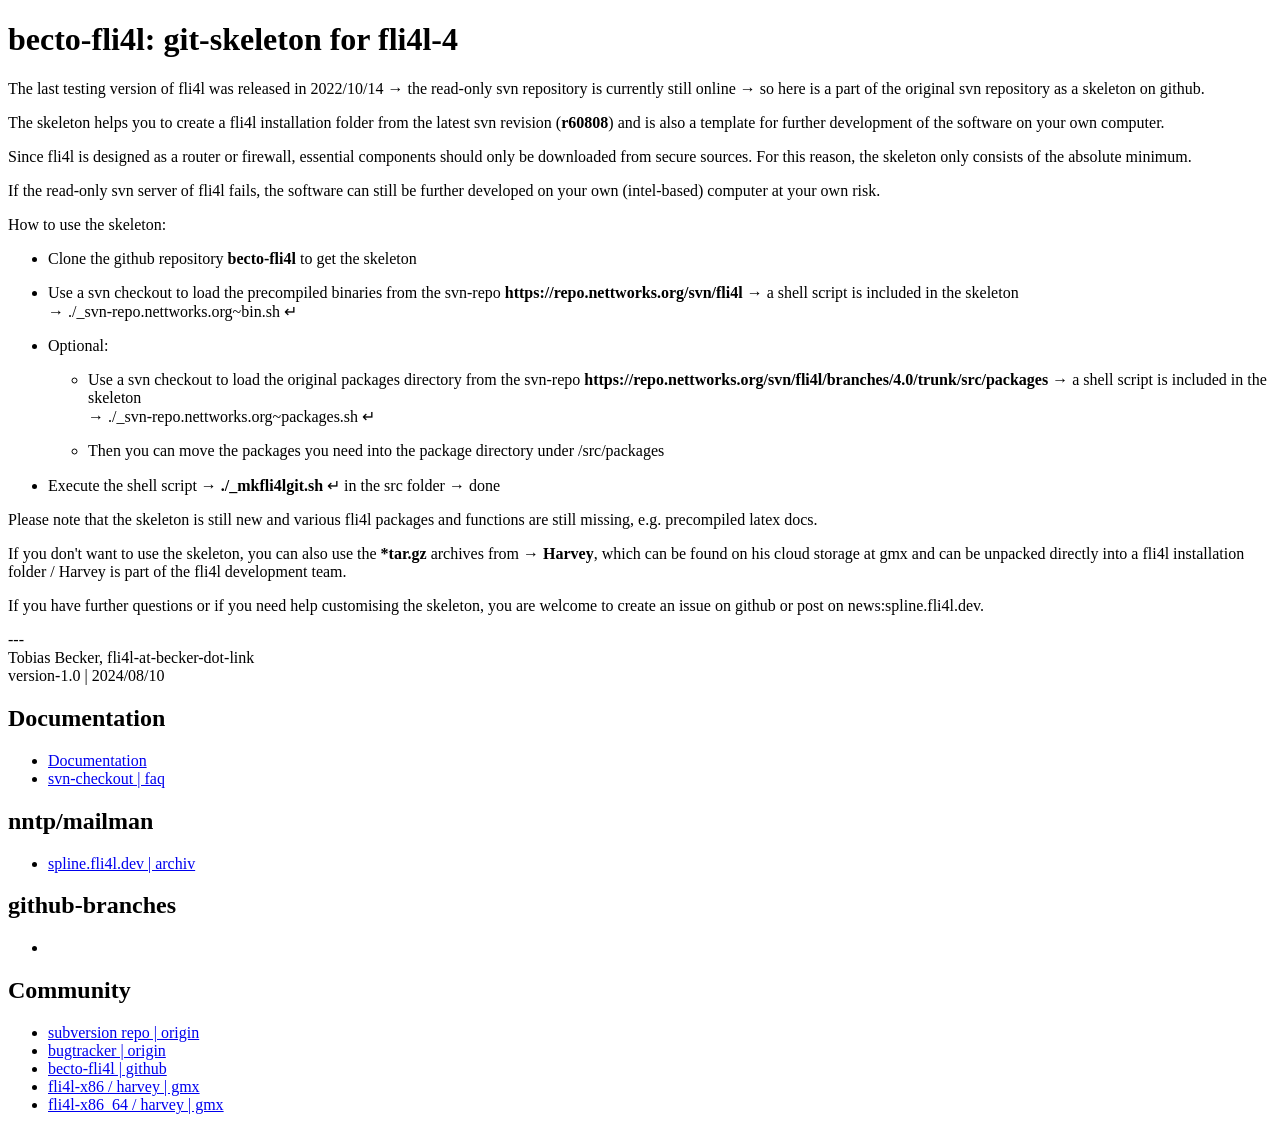
==== _nanoc-staging/index.html @ dbe66974 "change becto-fli4l nanoc pages / build directory" ====
<!DOCTYPE HTML>
<html lang="en">
  <head>
    <meta charset="utf-8">
    <title>becto-fli4l: git-skeleton for fli4l-4 - Home</title>
    <link rel="stylesheet" href="/stylesheet.css">

    <!-- you don't need to keep this, but it's cool for stats! -->
    <meta name="generator" content="Nanoc 4.13.0">
  </head>
  <body>
    <div id="main">
      <h1>becto-fli4l: git-skeleton for fli4l-4</h1>

<p>The last testing version of fli4l was released in 2022/10/14 &rarr; the read-only svn repository is currently still online &rarr; so here is a part of the original svn repository as a skeleton on github.</p>
<p>The skeleton helps you to create a fli4l installation folder from the latest svn revision (<strong>r60808</strong>) and is also a template for further development of the software on your own computer.</p>
<p>Since fli4l is designed as a router or firewall, essential components should only be downloaded from secure sources. For this reason, the skeleton only consists of the absolute minimum.</p>
<p>If the read-only svn server of fli4l fails, the software can still be further developed on your own (intel-based) computer at your own risk.</p>

<p>How to use the skeleton:</p>
<ul>
  <li><p>Clone the github repository <strong>becto-fli4l</strong> to get the skeleton</p></li>
  <li><p>Use a svn checkout to load the precompiled binaries from the svn-repo <strong>https://repo.nettworks.org/svn/fli4l</strong> &rarr; a shell script is included in the skeleton </br>&rarr; ./_svn-repo.nettworks.org~bin.sh &crarr; </p></li>
  <li><p>Optional:</p></li>
    <ul>
      <li><p>Use a svn checkout to load the original packages directory from the svn-repo <strong>https://repo.nettworks.org/svn/fli4l/branches/4.0/trunk/src/packages</strong> &rarr; a shell script is included in the skeleton </br>&rarr; ./_svn-repo.nettworks.org~packages.sh &crarr;</p></li>
    </ul>
    <ul>
      <li><p>Then you can move the packages you need into the package directory under /src/packages</p></li>
    </ul>
  <li><p>Execute the shell script &rarr; <strong>./_mkfli4lgit.sh</strong> &crarr; in the src folder &rarr; done</p></li>
</ul>

<p>Please note that the skeleton is still new and various fli4l packages and functions are still missing, e.g. precompiled latex docs.</p>
<p>If you don't want to use the skeleton, you can also use the <strong>*tar.gz</strong> archives from &rarr; <strong>Harvey</strong>, which can be found on his cloud storage at gmx and can be unpacked directly into a fli4l installation folder / Harvey is part of the fli4l development team.</p>
<p>If you have further questions or if you need help customising the skeleton, you are welcome to create an issue on github or post on news:spline.fli4l.dev.</p>
<p>---</br>Tobias Becker, fli4l-at-becker-dot-link</br>version-1.0 | 2024/08/10</p>

    </div>
    <div id="sidebar">
      <h2>Documentation</h2>
      <ul>
        <li><a href="http://www.fli4l.de/doku.php?id=fli4l:download:developerversion:start" target=”_blank”>Documentation</a></li>
        <li><a href="https://nettworks.atlassian.net/wiki/spaces/f/pages/3377491/Verzeichnisstruktur+eines+fli4l+SVN+checkouts" target="_blank">svn-checkout | faq</a></li>
      </ul>
      <h2>nntp/mailman</h2>
      <ul>
        <li><a href="https://lists.spline.de/pipermail/fli4l_dev" target="_blank">spline.fli4l.dev | archiv</a></li>
      </ul>
        <h2>github-branches</h2>
      <ul>
        <li></li>
      </ul>
      <h2>Community</h2>
      <ul>
        <li><a href="https://repo.nettworks.org/svn/fli4l/" target="_blank">subversion repo | origin</a></li>
        <li><a href="http://www.fli4l.de/doku.php?id=fli4l:entwicklung:bugtracker:start" target="_blank">bugtracker | origin</a></li>
        <li><a href="https://github.com/becto-fli4l/becto-fli4l.github.io" target="_blank">becto-fli4l | github</a></li>
        <li><a href="https://c.gmx.net/@324458686707668070/jdY4GDsIQFyNDrKJmJ8JXQ" target="_blank">fli4l-x86 / harvey | gmx</a></li>
        <li><a href="https://c.gmx.net/@324458686707668070/s-fStZRdQRii8bsfJUr6aA" target="_blank">fli4l-x86_64 / harvey | gmx</a></li>
      </ul>
    </div>
  </body>
</html>
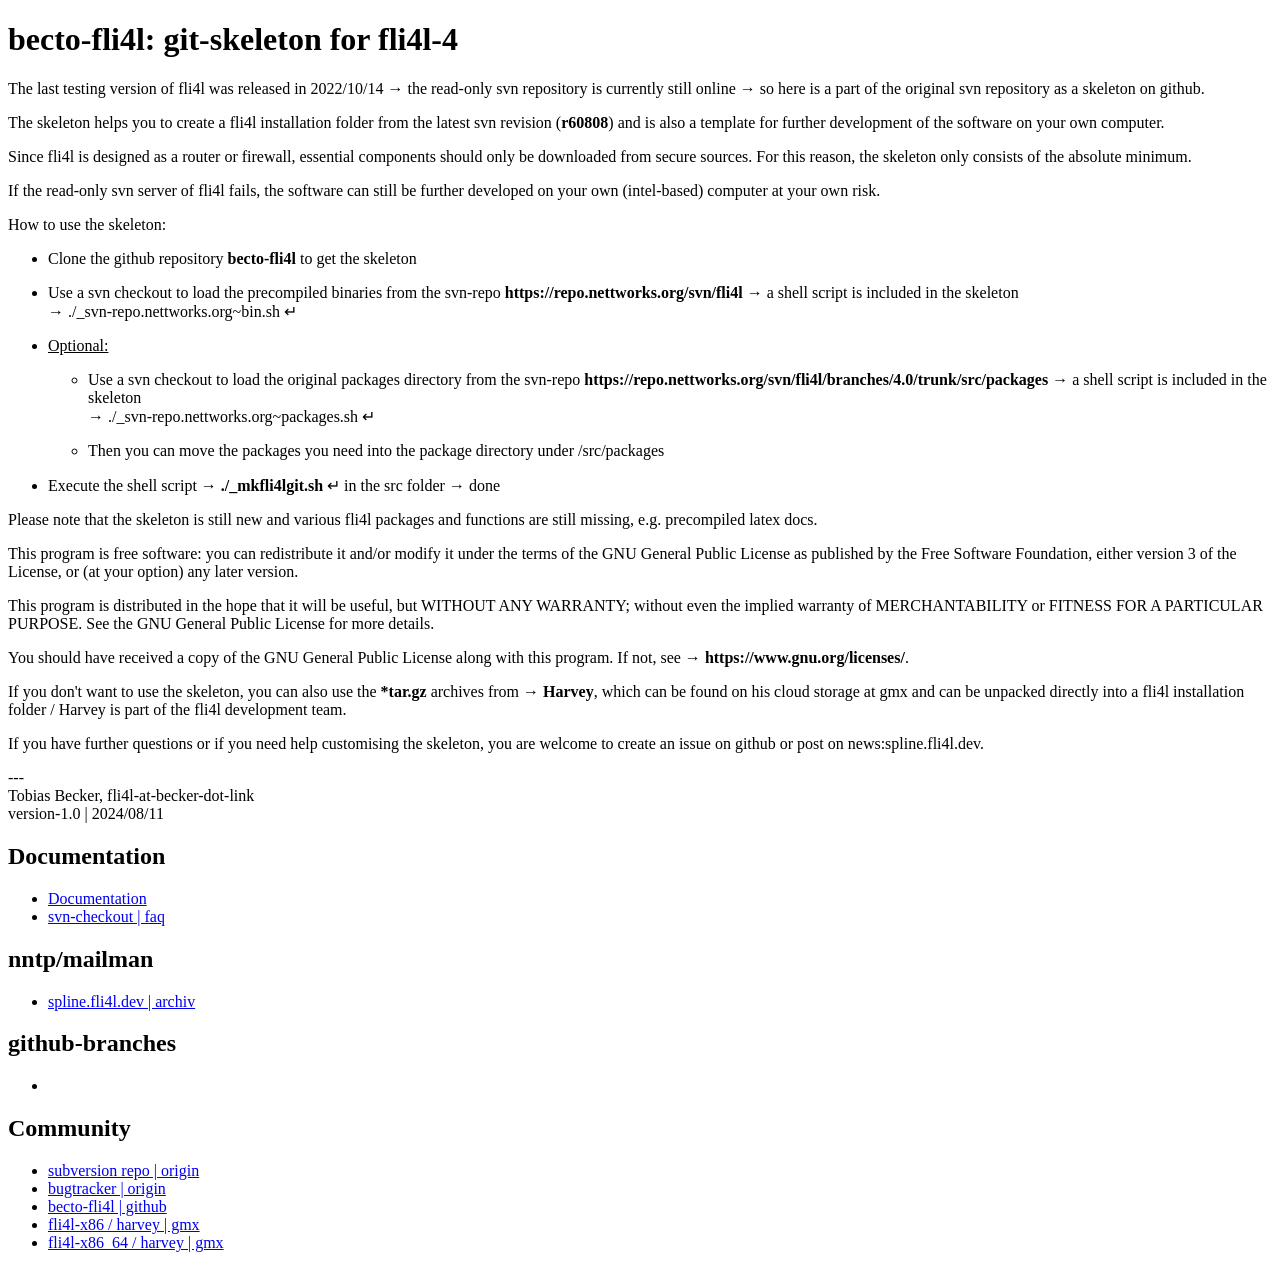
==== commit e9db6d49: "update index.html -> add modifications / GPLv3" ====
--- a/_nanoc-staging/index.html
+++ b/_nanoc-staging/index.html
@@ -21,7 +21,7 @@
 <ul>
   <li><p>Clone the github repository <strong>becto-fli4l</strong> to get the skeleton</p></li>
   <li><p>Use a svn checkout to load the precompiled binaries from the svn-repo <strong>https://repo.nettworks.org/svn/fli4l</strong> &rarr; a shell script is included in the skeleton </br>&rarr; ./_svn-repo.nettworks.org~bin.sh &crarr; </p></li>
-  <li><p>Optional:</p></li>
+  <li><p><u>Optional:</u></p></li>
     <ul>
       <li><p>Use a svn checkout to load the original packages directory from the svn-repo <strong>https://repo.nettworks.org/svn/fli4l/branches/4.0/trunk/src/packages</strong> &rarr; a shell script is included in the skeleton </br>&rarr; ./_svn-repo.nettworks.org~packages.sh &crarr;</p></li>
     </ul>
@@ -32,9 +32,12 @@
 </ul>
 
 <p>Please note that the skeleton is still new and various fli4l packages and functions are still missing, e.g. precompiled latex docs.</p>
+<p>This program is free software: you can redistribute it and/or modify it under the terms of the GNU General Public License as published by the Free Software Foundation, either version 3 of the License, or (at your option) any later version.</p>
+<p>This program is distributed in the hope that it will be useful, but WITHOUT ANY WARRANTY; without even the implied warranty of MERCHANTABILITY or FITNESS FOR A PARTICULAR PURPOSE. See the GNU General Public License for more details.</p>
+<p>You should have received a copy of the GNU General Public License along with this program. If not, see &rarr; <strong>https://www.gnu.org/licenses/</strong>.</p>
 <p>If you don't want to use the skeleton, you can also use the <strong>*tar.gz</strong> archives from &rarr; <strong>Harvey</strong>, which can be found on his cloud storage at gmx and can be unpacked directly into a fli4l installation folder / Harvey is part of the fli4l development team.</p>
 <p>If you have further questions or if you need help customising the skeleton, you are welcome to create an issue on github or post on news:spline.fli4l.dev.</p>
-<p>---</br>Tobias Becker, fli4l-at-becker-dot-link</br>version-1.0 | 2024/08/10</p>
+<p>---</br>Tobias Becker, fli4l-at-becker-dot-link</br>version-1.0 | 2024/08/11</p>
 
     </div>
     <div id="sidebar">
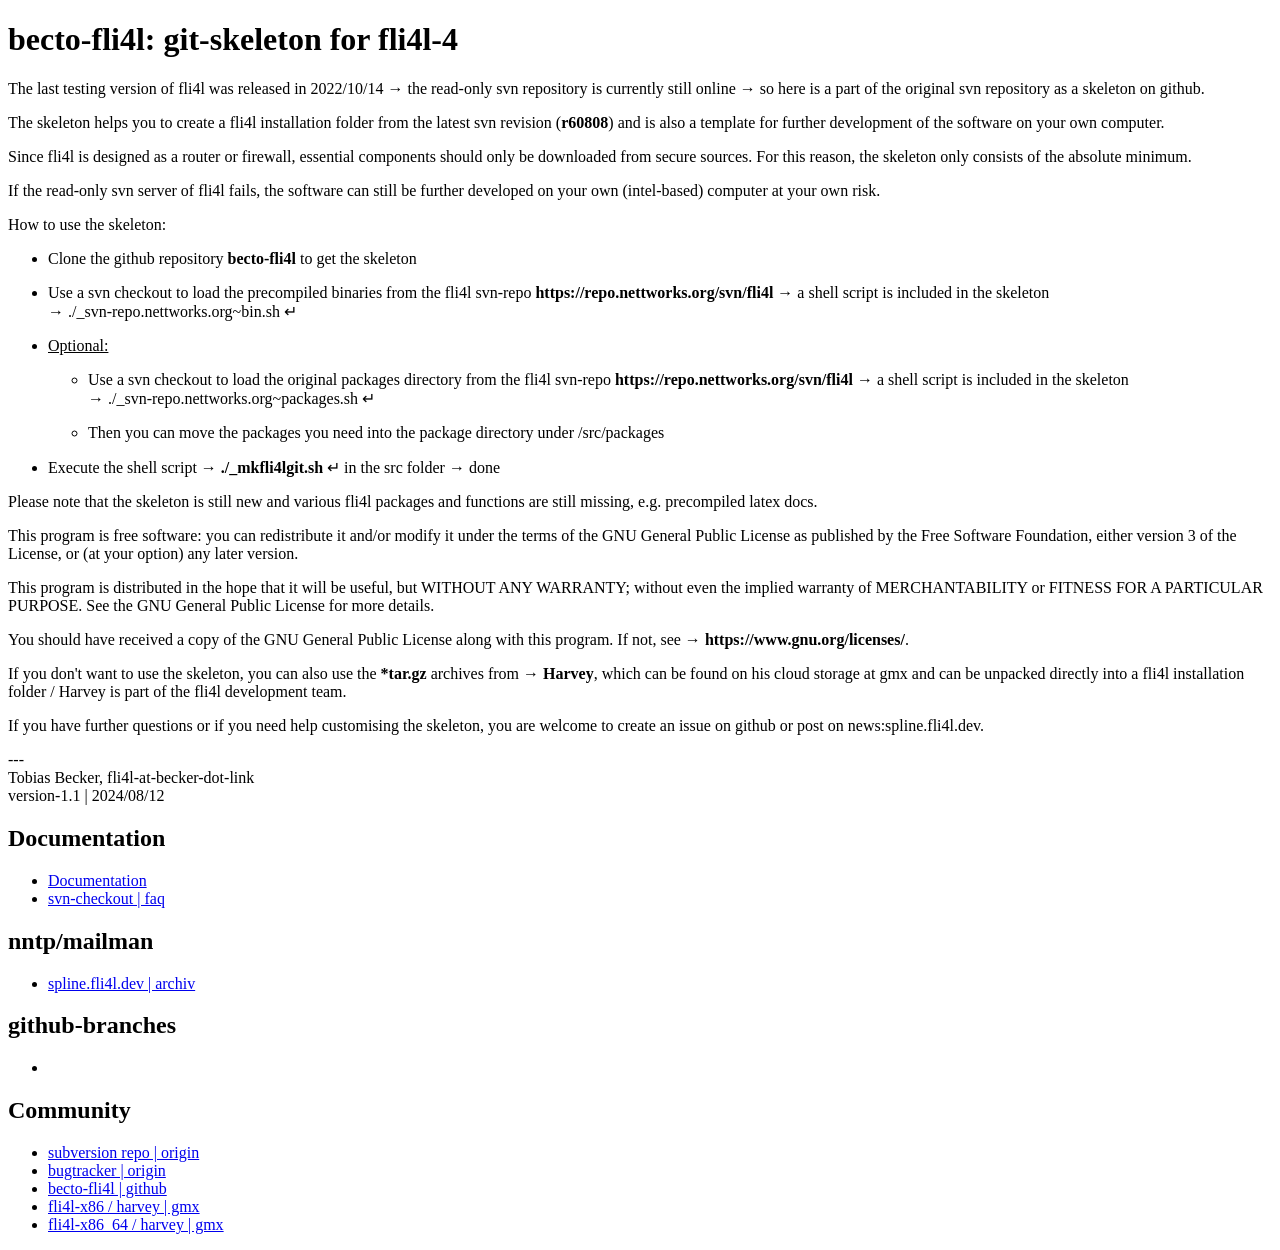
==== commit f7e220a0: "update index.html -> typo" ====
--- a/_nanoc-staging/index.html
+++ b/_nanoc-staging/index.html
@@ -20,10 +20,10 @@
 <p>How to use the skeleton:</p>
 <ul>
   <li><p>Clone the github repository <strong>becto-fli4l</strong> to get the skeleton</p></li>
-  <li><p>Use a svn checkout to load the precompiled binaries from the svn-repo <strong>https://repo.nettworks.org/svn/fli4l</strong> &rarr; a shell script is included in the skeleton </br>&rarr; ./_svn-repo.nettworks.org~bin.sh &crarr; </p></li>
+  <li><p>Use a svn checkout to load the precompiled binaries from the fli4l svn-repo <strong>https://repo.nettworks.org/svn/fli4l</strong> &rarr; a shell script is included in the skeleton </br>&rarr; ./_svn-repo.nettworks.org~bin.sh &crarr; </p></li>
   <li><p><u>Optional:</u></p></li>
     <ul>
-      <li><p>Use a svn checkout to load the original packages directory from the svn-repo <strong>https://repo.nettworks.org/svn/fli4l/branches/4.0/trunk/src/packages</strong> &rarr; a shell script is included in the skeleton </br>&rarr; ./_svn-repo.nettworks.org~packages.sh &crarr;</p></li>
+      <li><p>Use a svn checkout to load the original packages directory from the fli4l svn-repo <strong>https://repo.nettworks.org/svn/fli4l</strong> &rarr; a shell script is included in the skeleton </br>&rarr; ./_svn-repo.nettworks.org~packages.sh &crarr;</p></li>
     </ul>
     <ul>
       <li><p>Then you can move the packages you need into the package directory under /src/packages</p></li>
@@ -37,7 +37,7 @@
 <p>You should have received a copy of the GNU General Public License along with this program. If not, see &rarr; <strong>https://www.gnu.org/licenses/</strong>.</p>
 <p>If you don't want to use the skeleton, you can also use the <strong>*tar.gz</strong> archives from &rarr; <strong>Harvey</strong>, which can be found on his cloud storage at gmx and can be unpacked directly into a fli4l installation folder / Harvey is part of the fli4l development team.</p>
 <p>If you have further questions or if you need help customising the skeleton, you are welcome to create an issue on github or post on news:spline.fli4l.dev.</p>
-<p>---</br>Tobias Becker, fli4l-at-becker-dot-link</br>version-1.0 | 2024/08/11</p>
+<p>---</br>Tobias Becker, fli4l-at-becker-dot-link</br>version-1.1 | 2024/08/12</p>
 
     </div>
     <div id="sidebar">
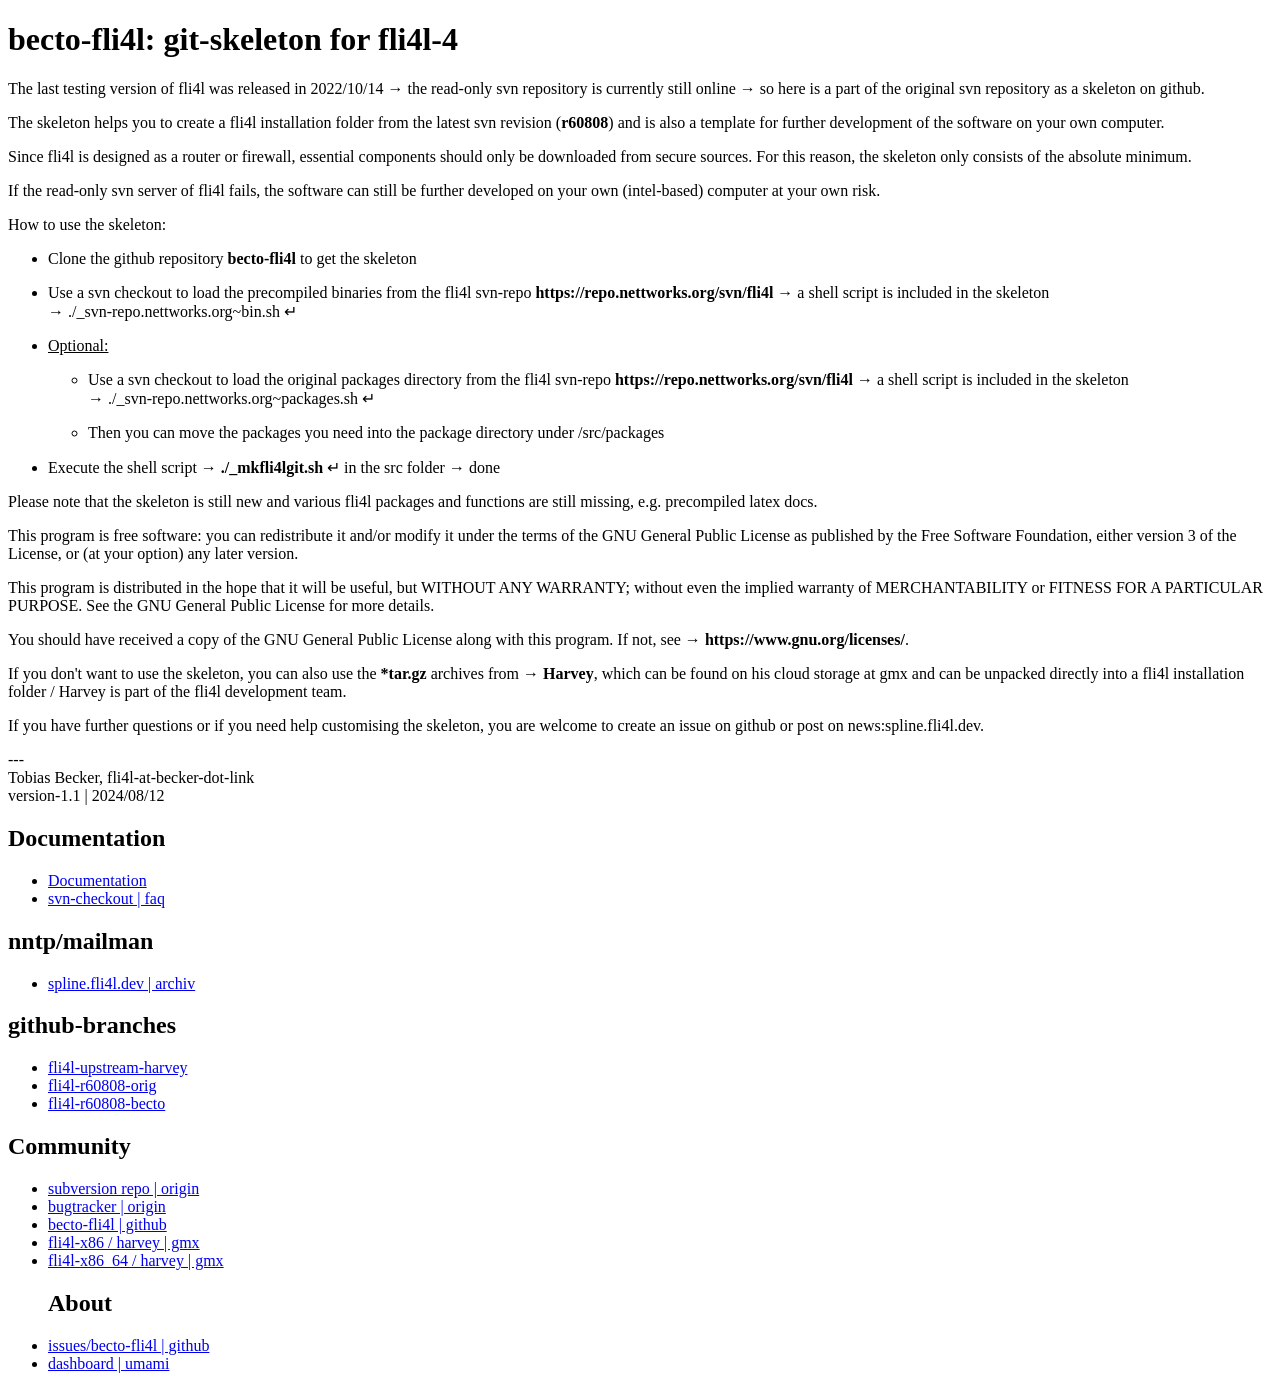
==== commit 6798050d: "update default.html -> typo, links, umami" ====
--- a/_nanoc-staging/index.html
+++ b/_nanoc-staging/index.html
@@ -4,7 +4,8 @@
     <meta charset="utf-8">
     <title>becto-fli4l: git-skeleton for fli4l-4 - Home</title>
     <link rel="stylesheet" href="/stylesheet.css">
-
+    <!-- you don't need to keep this, but it's cool for stats! - using the umami.is cloud -->
+    <script defer src="https://cloud.umami.is/script.js" data-website-id="2927aa14-6922-427a-90d6-1203da8f63b2"></script>
     <!-- you don't need to keep this, but it's cool for stats! -->
     <meta name="generator" content="Nanoc 4.13.0">
   </head>
@@ -52,7 +53,9 @@
       </ul>
         <h2>github-branches</h2>
       <ul>
-        <li></li>
+        <li><a href="https://github.com/becto-fli4l/becto-fli4l.github.io/tree/fli4l-upstream-harvey" target="_blank">fli4l-upstream-harvey</a></li>
+        <li><a href="https://github.com/becto-fli4l/becto-fli4l.github.io/tree/fli4l-r60808-orig" target="_blank">fli4l-r60808-orig</a></li>
+        <li><a href="https://github.com/becto-fli4l/becto-fli4l.github.io/tree/fli4l-r60808-becto" target="_blank">fli4l-r60808-becto</a></li>
       </ul>
       <h2>Community</h2>
       <ul>
@@ -62,6 +65,13 @@
         <li><a href="https://c.gmx.net/@324458686707668070/jdY4GDsIQFyNDrKJmJ8JXQ" target="_blank">fli4l-x86 / harvey | gmx</a></li>
         <li><a href="https://c.gmx.net/@324458686707668070/s-fStZRdQRii8bsfJUr6aA" target="_blank">fli4l-x86_64 / harvey | gmx</a></li>
       </ul>
+      <ul>
+        <h2>About</h2>
+      </ul>
+      <ul>
+        <li><a href="https://github.com/becto-fli4l/becto-fli4l.github.io/issues" target="_blank">issues/becto-fli4l | github</a></li>
+        <li><a href="https://cloud.umami.is/share/c4NJC7fQkubDngjd/becto-fli4l.github.io" target=_"blank">dashboard | umami</a></li>
+      </ul>
     </div>
   </body>
 </html>
